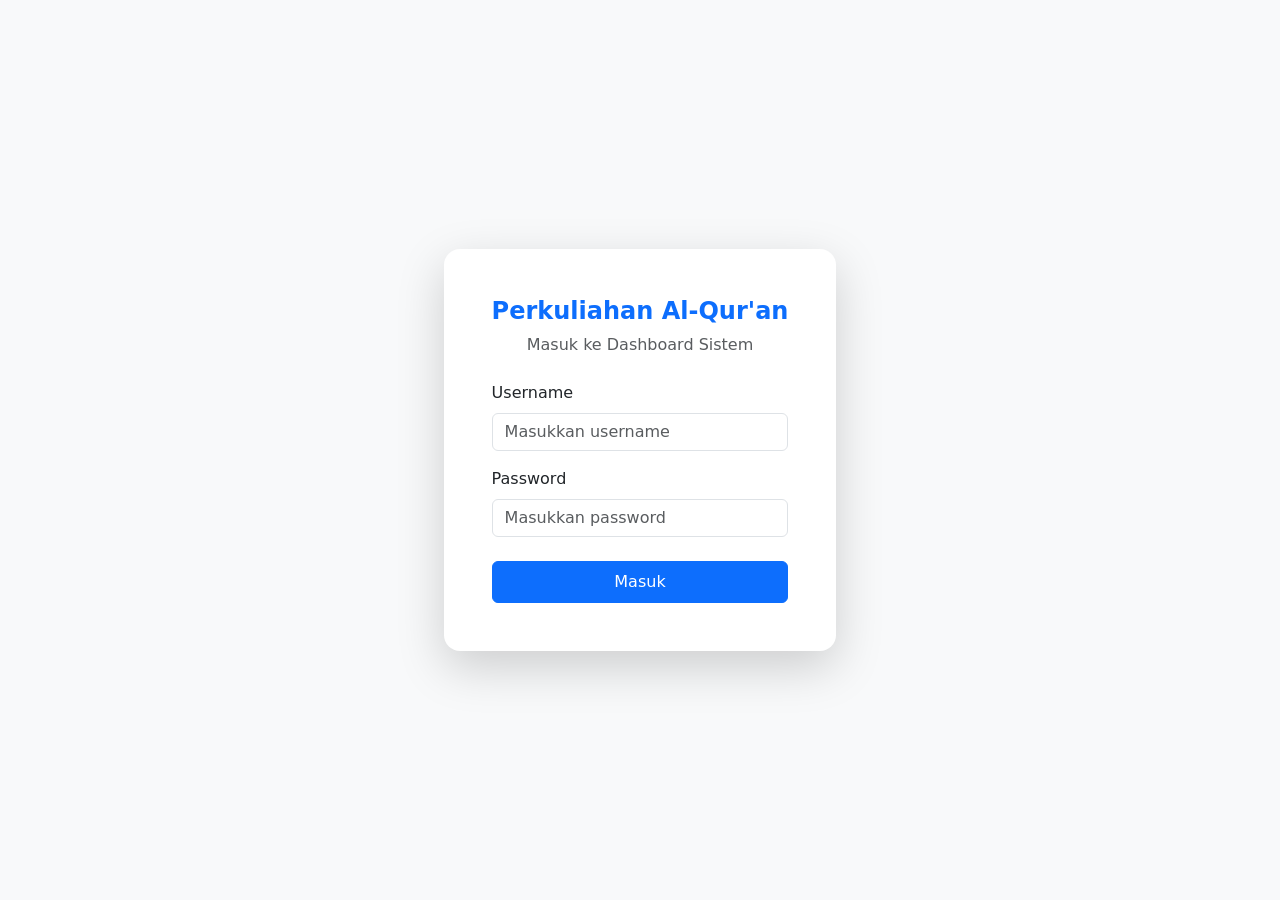
==== login.html @ b737d2e9 "Add login form to login.html" ====
<!DOCTYPE html>
<html lang="id">
<head>
  <meta charset="UTF-8">
  <meta name="viewport" content="width=device-width, initial-scale=1.0">
  <title>Login - Dashboard Perkuliahan Al-Qur'an</title>
  <link href="https://cdn.jsdelivr.net/npm/bootstrap@5.3.2/dist/css/bootstrap.min.css" rel="stylesheet">
  <link rel="stylesheet" href="css/style.css">
</head>
<body class="bg-light d-flex align-items-center justify-content-center vh-100">

  <div class="card shadow-lg border-0 rounded-4 style-login-card">
    <div class="card-body p-4 p-md-5">
      <div class="text-center mb-4">
        <h4 class="fw-bold text-primary">Perkuliahan Al-Qur'an</h4>
        <p class="text-muted">Masuk ke Dashboard Sistem</p>
      </div>

      <div id="alert-msg" class="alert alert-danger d-none" role="alert"></div>

      <form id="login-form">
        <div class="mb-3">
          <label class="form-label font-weight-bold">Username</label>
          <input type="text" id="username" class="form-control" placeholder="Masukkan username" required>
        </div>
        <div class="mb-4">
          <label class="form-label">Password</label>
          <input type="password" id="password" class="form-control" placeholder="Masukkan password" required>
        </div>
        <button type="submit" id="btn-login" class="btn btn-primary w-100 py-2">
          <span id="login-spinner" class="spinner-border spinner-border-sm me-2 d-none" role="status"></span>
          Masuk
        </button>
      </form>
    </div>
  </div>

  <script src="js/config.js"></script>
  <script src="js/auth.js"></script>
  <script>
    document.getElementById('login-form').addEventListener('submit', async (e) => {
      e.preventDefault();
      const u = document.getElementById('username').value;
      const p = document.getElementById('password').value;
      const alertEl = document.getElementById('alert-msg');
      const spinner = document.getElementById('login-spinner');
      
      alertEl.classList.add('d-none');
      spinner.classList.remove('d-none');

      try {
        const res = await apiCall('POST', 'login', { username: u, password: p });
        if (res.status === 'success') {
          localStorage.setItem(CONFIG.USER_SESSION_KEY, JSON.stringify(res.user));
          window.location.href = 'index.html';
        } else {
          alertEl.textContent = res.message || 'Login gagal!';
          alertEl.classList.remove('d-none');
        }
      } catch (err) {
        alertEl.textContent = 'Terjadi kesalahan jaringan atau URL GAS belum dikonfigurasi.';
        alertEl.classList.remove('d-none');
      } finally {
        spinner.classList.add('d-none');
      }
    });
  </script>
</body>
</html>
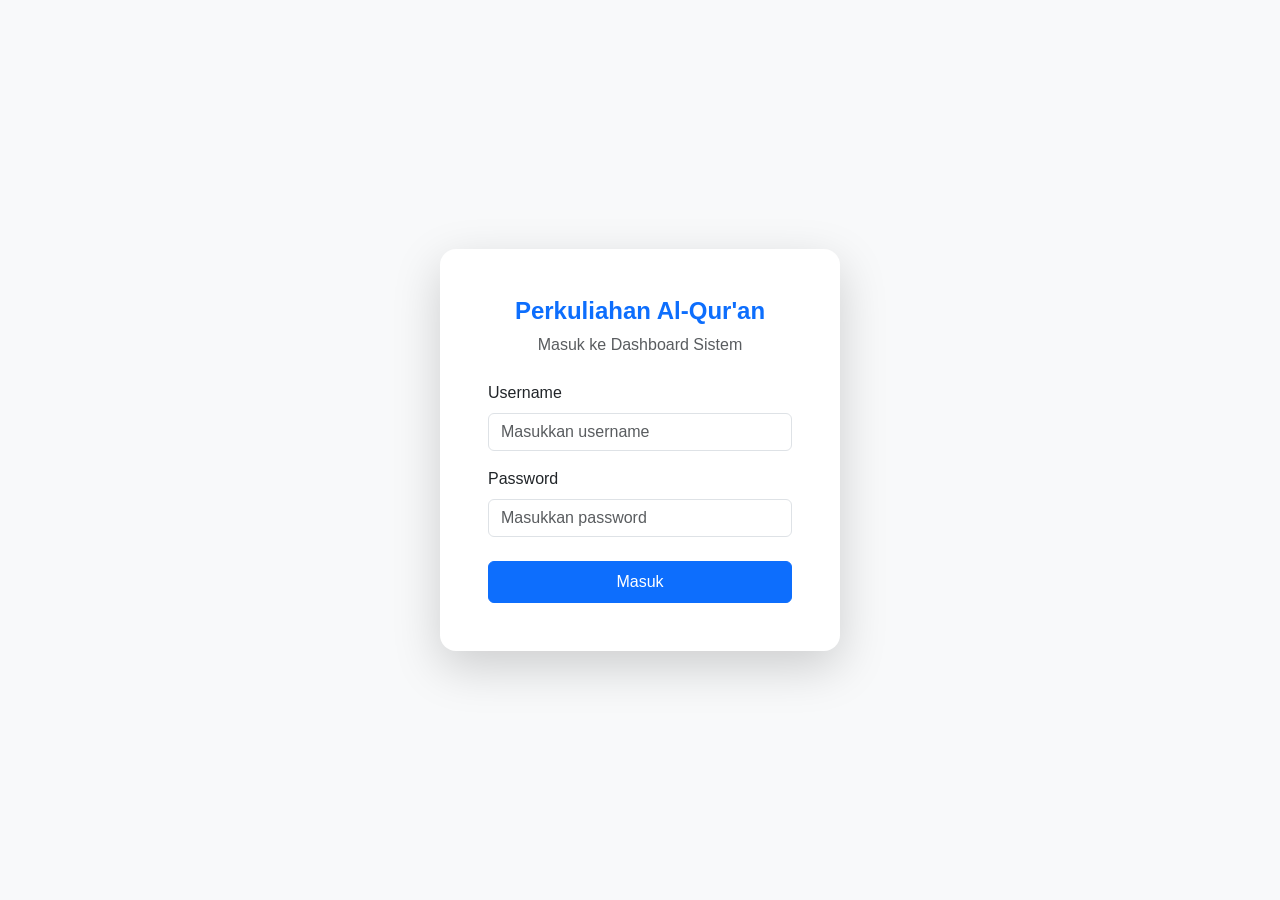
==== commit 2582cde5: "Update login.html" ====
--- a/login.html
+++ b/login.html
@@ -3,7 +3,7 @@
 <head>
   <meta charset="UTF-8">
   <meta name="viewport" content="width=device-width, initial-scale=1.0">
-  <title>Login - Dashboard Perkuliahan Al-Qur'an</title>
+  <title>Login - Dashboard PMA SIT Al-Kautsar</title>
   <link href="https://cdn.jsdelivr.net/npm/bootstrap@5.3.2/dist/css/bootstrap.min.css" rel="stylesheet">
   <link rel="stylesheet" href="css/style.css">
 </head>
--- a/css/style.css
+++ b/css/style.css
@@ -0,0 +1,137 @@
+/* Kunci scrollbar luar browser agar topbar & filter tidak ikut bergeser */
+html, body {
+  height: 100vh;
+  margin: 0;
+  padding: 0;
+  overflow: hidden !important;
+  font-family: 'Segoe UI', Roboto, Helvetica, Arial, sans-serif;
+  background-color: #f8f9fa;
+}
+
+/* Layout Utama */
+#wrapper {
+  display: flex;
+  height: 100vh;
+  width: 100vw;
+  overflow: hidden;
+}
+
+#sidebar-wrapper {
+  height: 100vh;
+  width: 250px;
+  flex-shrink: 0;
+  background-color: #1e293b;
+  overflow-y: auto;
+}
+
+#sidebar-wrapper .sidebar-heading {
+  padding: 1.5rem 1.25rem;
+  border-bottom: 1px solid rgba(255, 255, 255, 0.1);
+}
+
+#sidebar-wrapper .list-group-item {
+  background-color: transparent;
+  color: #94a3b8;
+  border: none;
+  padding: 0.9rem 1.5rem;
+  font-weight: 500;
+  border-left: 4px solid transparent;
+}
+
+#sidebar-wrapper .list-group-item:hover,
+#sidebar-wrapper .list-group-item.active {
+  background-color: #0f172a;
+  color: #ffffff;
+  border-left-color: #0d6efd;
+}
+
+#page-content-wrapper {
+  flex: 1;
+  display: flex;
+  flex-direction: column;
+  height: 100vh;
+  min-width: 0;
+  overflow: hidden;
+}
+
+/* Area Workspace Utama */
+#main-content {
+  flex: 1;
+  display: flex;
+  flex-direction: column;
+  padding: 1.25rem 1.5rem;
+  overflow: hidden;
+}
+
+#module-action-area {
+  flex-shrink: 0;
+}
+
+/* PEMBUNGKUS TABEL: Disesuaikan agar memberi jarak aman dari taskbar */
+.table-scroll-container {
+  max-height: calc(100vh - 310px) !important; /* Dipendekkan agar baris paling bawah tidak terpotong */
+  overflow-y: auto !important;
+  border-radius: 0.375rem;
+  margin-bottom: 1rem; /* Jarak aman dari batas bawah layar */
+}
+
+/* Header Hitam Mengunci di Atas Saat Tabel Di-scroll */
+.table-scroll-container table thead th {
+  position: sticky;
+  top: 0;
+  z-index: 5;
+  background-color: #212529 !important;
+  color: #ffffff !important;
+}
+
+/* Styling Scrollbar Khusus Area Tabel */
+.table-scroll-container::-webkit-scrollbar {
+  width: 8px;
+  height: 8px;
+}
+
+.table-scroll-container::-webkit-scrollbar-track {
+  background: #f1f1f1;
+}
+
+.table-scroll-container::-webkit-scrollbar-thumb {
+  background: #cbd5e1;
+  border-radius: 4px;
+}
+
+.table-scroll-container::-webkit-scrollbar-thumb:hover {
+  background: #94a3b8;
+}
+
+/* Stat Cards */
+.stat-card {
+  border: none;
+  border-radius: 8px;
+  color: #fff;
+  transition: transform 0.2s;
+}
+
+.stat-card:hover {
+  transform: translateY(-3px);
+}
+
+.stat-card.card-blue { background-color: #0d6efd; }
+.stat-card.card-green { background-color: #198754; }
+.stat-card.card-yellow { background-color: #ffc107; color: #000; }
+.stat-card.card-teal { background-color: #0dcaf0; color: #000; }
+
+.stat-card .card-title {
+  font-size: 0.9rem;
+  opacity: 0.9;
+}
+
+.stat-card .card-value {
+  font-size: 2.2rem;
+  font-weight: bold;
+}
+
+/* Login Container */
+.style-login-card {
+  width: 100%;
+  max-width: 400px;
+}
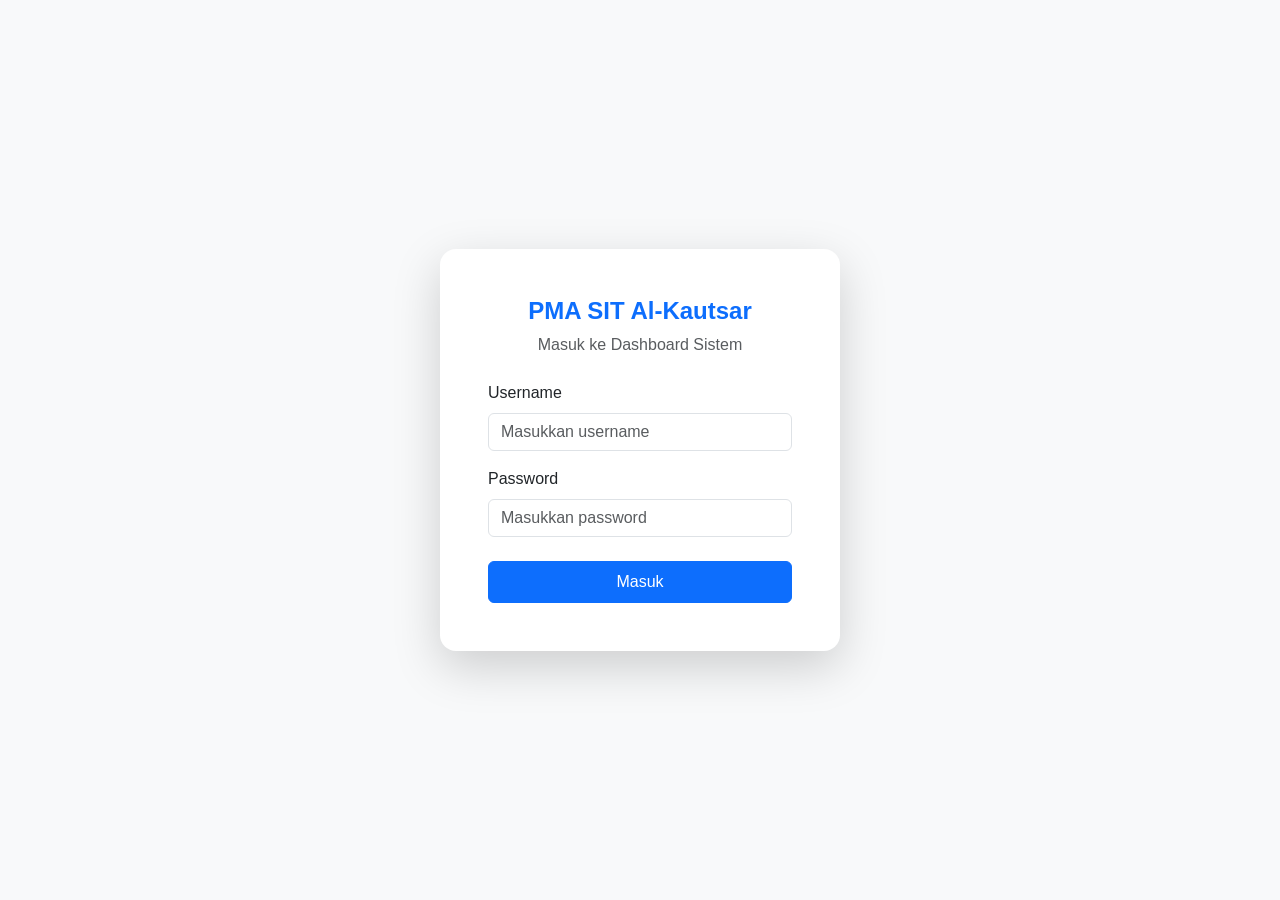
==== commit 6a4180b4: "Update login.html" ====
--- a/login.html
+++ b/login.html
@@ -12,7 +12,7 @@
   <div class="card shadow-lg border-0 rounded-4 style-login-card">
     <div class="card-body p-4 p-md-5">
       <div class="text-center mb-4">
-        <h4 class="fw-bold text-primary">Perkuliahan Al-Qur'an</h4>
+        <h4 class="fw-bold text-primary">PMA SIT Al-Kautsar</h4>
         <p class="text-muted">Masuk ke Dashboard Sistem</p>
       </div>
 
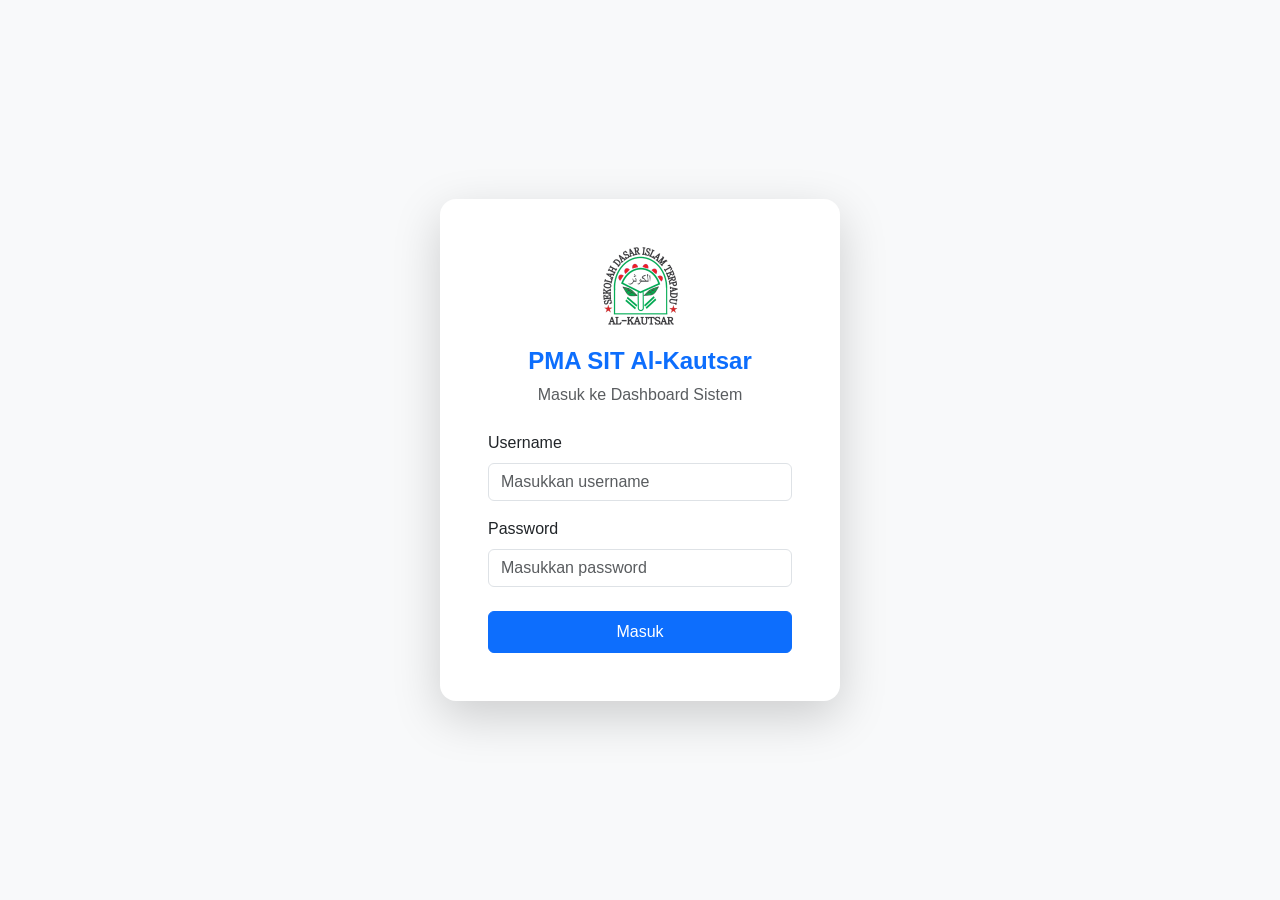
==== commit 3fb2a1f2: "Add favicon links to login.html" ====
--- a/login.html
+++ b/login.html
@@ -4,6 +4,11 @@
   <meta charset="UTF-8">
   <meta name="viewport" content="width=device-width, initial-scale=1.0">
   <title>Login - Dashboard PMA SIT Al-Kautsar</title>
+
+  <!-- Favicon -->
+  <link rel="icon" type="image/png" href="logosit.png">
+  <link rel="shortcut icon" type="image/png" href="logosit.png">
+
   <link href="https://cdn.jsdelivr.net/npm/bootstrap@5.3.2/dist/css/bootstrap.min.css" rel="stylesheet">
   <link rel="stylesheet" href="css/style.css">
 </head>
@@ -12,6 +17,8 @@
   <div class="card shadow-lg border-0 rounded-4 style-login-card">
     <div class="card-body p-4 p-md-5">
       <div class="text-center mb-4">
+        <!-- Logo Sekolah di Atas Judul Login -->
+        <img src="logosit.png" alt="Logo SIT Al-Kautsar" width="75" class="mb-3">
         <h4 class="fw-bold text-primary">PMA SIT Al-Kautsar</h4>
         <p class="text-muted">Masuk ke Dashboard Sistem</p>
       </div>
